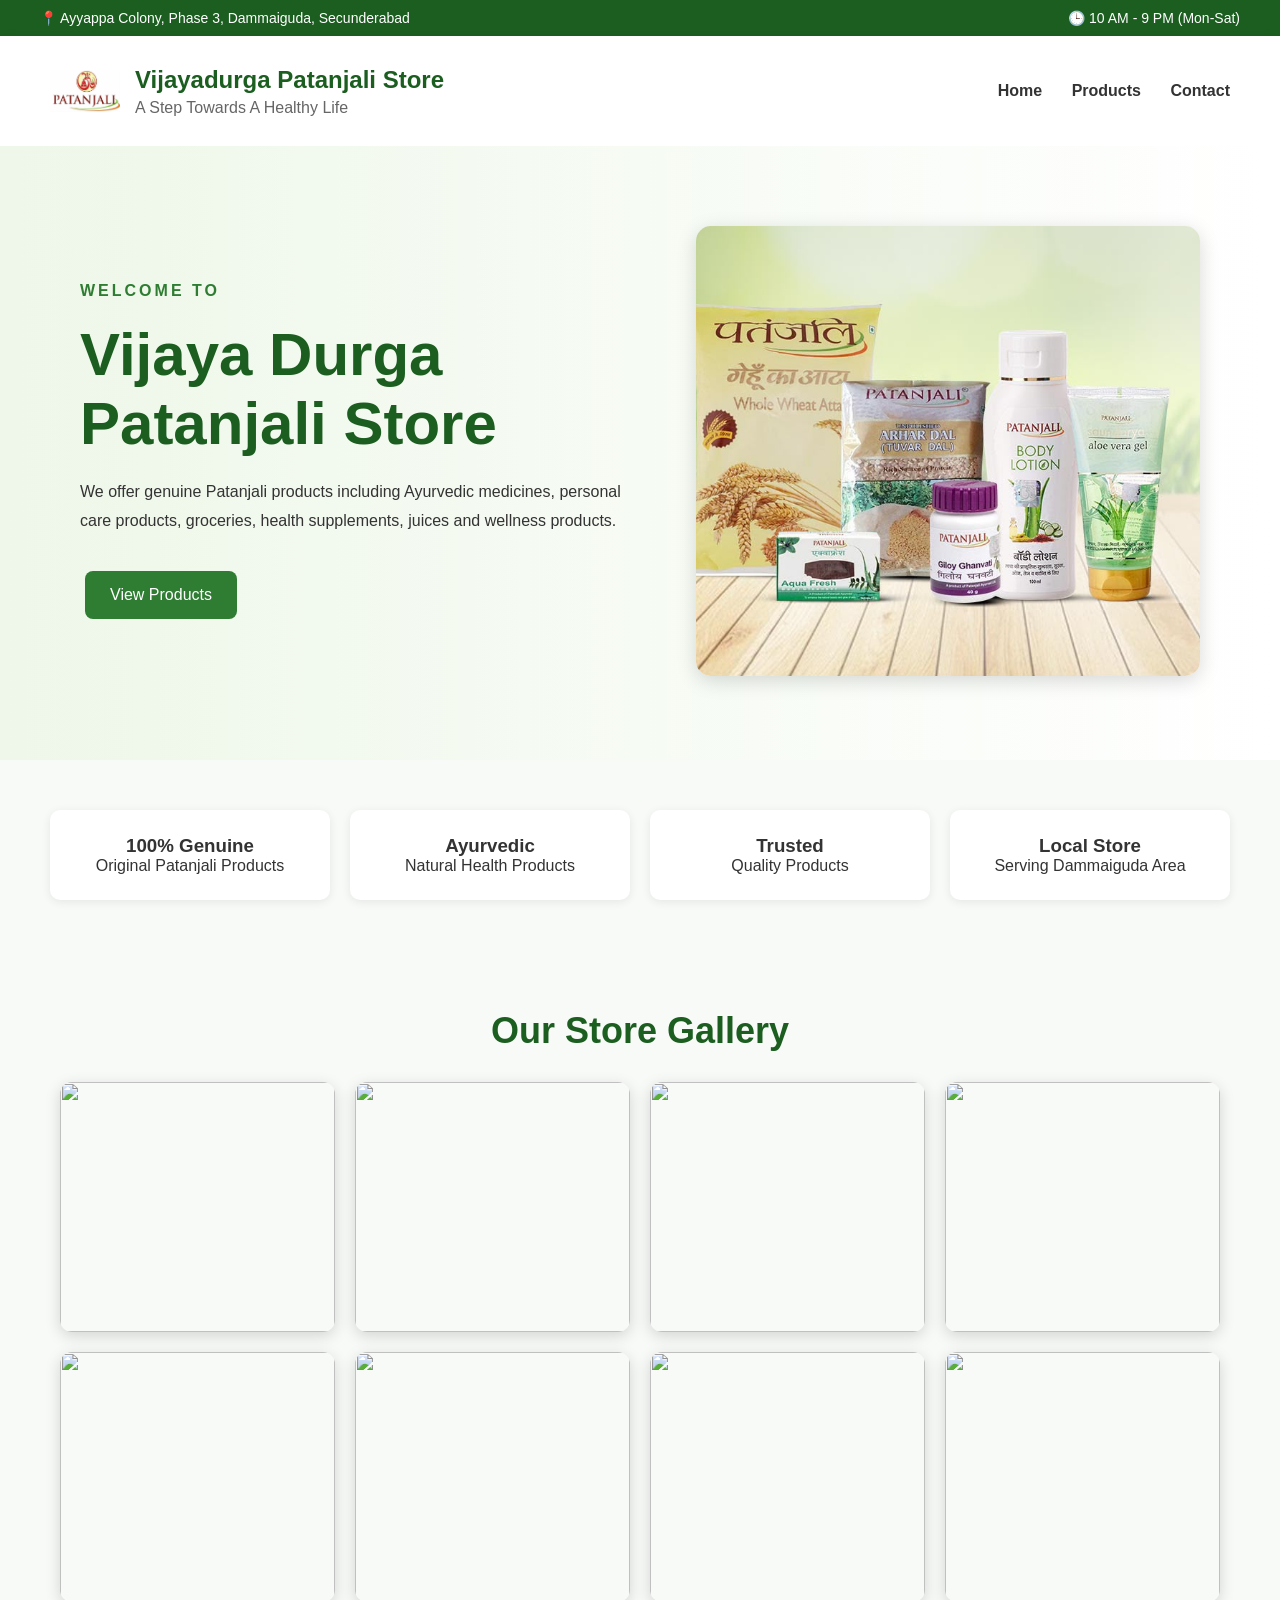
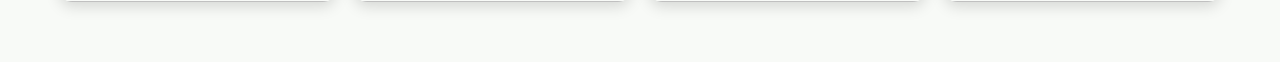
==== index.html @ 7ed3ec09 "Add files via upload" ====
<!DOCTYPE html>
<html lang="en">
<head>
    <meta charset="UTF-8">
    <meta name="viewport" content="width=device-width, initial-scale=1.0">
    <title>Vijayadurga Patanjali Store</title>
    <link rel="stylesheet" href="style.css">
</head>

<body>

<div class="top-bar">
    <span>📍 Ayyappa Colony, Phase 3, Dammaiguda, Secunderabad</span>
    <span>🕒 10 AM - 9 PM (Mon-Sat)</span>
</div>

<nav>

    <div class="logo">
        <img src="images/shop/logo.jpg" alt="Store Logo">

        <div class="logo-text">
            <h1>Vijayadurga Patanjali Store</h1>
            <p>A Step Towards A Healthy Life</p>
        </div>
    </div>

    <div class="menu">
        <a href="index.html">Home</a>
        <a href="products.html">Products</a>
        <a href="contact.html">Contact</a>
    </div>

</nav>

<section class="hero">

    <div class="hero-content">

        <h4>WELCOME TO</h4>

        <h1>
            Vijaya Durga <br>
            Patanjali Store
        </h1>

        <p>
            We offer genuine Patanjali products including Ayurvedic medicines,
            personal care products, groceries, health supplements, juices and
            wellness products.
        </p>

        <a href="products.html" class="btn">
            View Products
        </a>

    </div>

    <div class="hero-image">
        <img src="images/shop/hero.jpeg" alt="Store Image">
    </div>

</section>

<section class="features">

    <div class="feature-box">
        <h3>100% Genuine</h3>
        <p>Original Patanjali Products</p>
    </div>

    <div class="feature-box">
        <h3>Ayurvedic</h3>
        <p>Natural Health Products</p>
    </div>

    <div class="feature-box">
        <h3>Trusted</h3>
        <p>Quality Products</p>
    </div>

    <div class="feature-box">
        <h3>Local Store</h3>
        <p>Serving Dammaiguda Area</p>
    </div>

</section>

<section class="gallery">

    <h2>Our Store Gallery</h2>

    <div class="gallery-grid">

        <img src="C:\Users\Haritha Nagam\Desktop\patanjali\images\shop\image 1.jpg" onclick="openImage(this.src)">
        <img src="C:\Users\Haritha Nagam\Desktop\patanjali\images\shop\image 2.jpeg" onclick="openImage(this.src)">
        <img src="C:\Users\Haritha Nagam\Desktop\patanjali\images\shop\image 3.jpeg" onclick="openImage(this.src)">
        <img src="C:\Users\Haritha Nagam\Desktop\patanjali\images\shop\image 4.jpeg" onclick="openImage(this.src)">
        <img src="C:\Users\Haritha Nagam\Desktop\patanjali\images\shop\image 5.jpeg" onclick="openImage(this.src)">
        <img src="C:\Users\Haritha Nagam\Desktop\patanjali\images\shop\image 6.jpg" onclick="openImage(this.src)">
        <img src="C:\Users\Haritha Nagam\Desktop\patanjali\images\shop\image 7.jpg" onclick="openImage(this.src)">
        <img src="C:\Users\Haritha Nagam\Desktop\patanjali\images\shop\image 8.jpg" onclick="openImage(this.src)">

    </div>

</section>

<div id="lightbox" class="lightbox" onclick="closeImage()">
    <span class="close">&times;</span>
    <img id="lightbox-img" onclick="event.stopPropagation()">
</div>

<script>
function openImage(src){
    document.getElementById("lightbox").style.display = "flex";
    document.getElementById("lightbox-img").src = src;
}

function closeImage(){
    document.getElementById("lightbox").style.display = "none";
}
</script>

</body>
</html>
---- style.css ----
*{
    margin:0;
    padding:0;
    box-sizing:border-box;
}

body{
    font-family:'Segoe UI', sans-serif;
    background:#f8faf7;
    color:#333;
}

/* TOP BAR */

.top-bar{
    background:#1b5e20;
    color:white;
    padding:10px 40px;
    display:flex;
    justify-content:space-between;
    font-size:14px;
}

/* NAVBAR */

nav{
    background:white;
    padding:20px 50px;

    display:flex;
    justify-content:space-between;
    align-items:center;

    box-shadow:0 2px 10px rgba(0,0,0,0.08);
}

.logo{
    display:flex;
    align-items:center;
    gap:15px;
}

.logo img{
    width:70px;
    height:70px;
    object-fit:contain;
}

.logo-text h1{
    color:#1b5e20;
    margin-bottom:5px;
}

.logo-text p{
    color:#666;
    font-size:16px;
}
.menu a{
    text-decoration:none;
    color:#333;
    margin-left:25px;
    font-weight:600;
}

.menu a:hover{
    color:#2e7d32;
}

/* HERO */

.hero{
    display:flex;
    justify-content:space-between;
    align-items:center;

    padding:80px;

    background:linear-gradient(
        to right,
        #eef7e9,
        #ffffff
    );
}

.hero-content{
    width:50%;
}

.hero-content h4{
    color:#2e7d32;
    letter-spacing:3px;
}

.hero-content h1{
    font-size:60px;
    color:#1b5e20;
    margin:20px 0;
}

.hero-content p{
    line-height:1.8;
    margin-bottom:30px;
}

.hero-image{
    width:45%;
}

.hero-image img{
    width:100%;
    height:450px;
    object-fit:cover;
    border-radius:15px;
    box-shadow:0 5px 20px rgba(0,0,0,0.15);
}

/* BUTTON */

.btn{
    background:#2e7d32;
    color:white;
    text-decoration:none;
    padding:15px 25px;
    border-radius:8px;
    display:inline-block;
    margin:5px;
}

.btn:hover{
    background:#1b5e20;
}

/* FEATURES */

.features{
    display:grid;
    grid-template-columns:repeat(4,1fr);
    gap:20px;

    padding:50px;
}

.feature-box{
    background:white;
    padding:25px;

    border-radius:10px;

    box-shadow:0 2px 10px rgba(0,0,0,0.08);

    text-align:center;
}

/* GALLERY */

.gallery{
    padding:60px;
    text-align:center;
}

.gallery h2{
    color:#1b5e20;
    margin-bottom:30px;
    font-size:36px;
}

.gallery-grid{
    display:grid;
    grid-template-columns:repeat(auto-fit,minmax(250px,1fr));
    gap:20px;
}

.gallery-grid img{
    width:100%;
    height:250px;
    object-fit:cover;
    border-radius:12px;
    box-shadow:0 4px 15px rgba(0,0,0,0.15);
    transition:0.3s;
    cursor:pointer;
}

.gallery-grid img:hover{
    transform:scale(1.05);
}

/* LIGHTBOX */

.lightbox{
    display:none;
    position:fixed;
    z-index:1000;
    left:0;
    top:0;
    width:100%;
    height:100%;
    background:rgba(0,0,0,0.9);

    justify-content:center;
    align-items:center;
}

.lightbox img{
    max-width:90%;
    max-height:85%;
    border-radius:10px;
}

.close{
    position:absolute;
    top:20px;
    right:40px;
    color:white;
    font-size:50px;
    cursor:pointer;
}

/* CONTACT PAGE */

.contact-section{
    padding:80px 20px;
}

.contact-card{
    max-width:700px;
    margin:auto;

    background:white;
    padding:40px;

    border-radius:15px;

    box-shadow:0 5px 20px rgba(0,0,0,0.1);

    text-align:center;
}

.contact-card h1{
    color:#1b5e20;
    margin-bottom:25px;
}

.contact-card p{
    margin:15px 0;
    font-size:18px;
}

.contact-buttons{
    margin-top:25px;
}

.map-section{
    padding:40px;
}

.map-section h2{
    text-align:center;
    color:#1b5e20;
    margin-bottom:20px;
}

/* MOBILE */

@media(max-width:768px){

    .top-bar{
        flex-direction:column;
        gap:5px;
        text-align:center;
    }

    nav{
        flex-direction:column;
        gap:20px;
    }

    .hero{
        flex-direction:column;
        text-align:center;
    }

    .hero-content,
    .hero-image{
        width:100%;
    }

    .hero-content h1{
        font-size:40px;
    }

    .features{
        grid-template-columns:1fr;
    }
}
/* PRODUCTS PAGE */

.products-section{
    padding:60px;
    text-align:center;
}

.products-section h1{
    color:#1b5e20;
    font-size:42px;
    margin-bottom:10px;
}

.products-subtitle{
    color:#666;
    margin-bottom:40px;
}

.products-grid{
    display:grid;
    grid-template-columns:repeat(auto-fit,minmax(250px,1fr));
    gap:25px;
}

.product-card{
    background:white;
    border-radius:15px;
    overflow:hidden;
    box-shadow:0 4px 15px rgba(0,0,0,0.1);
    transition:0.3s;
}

.product-card:hover{
    transform:translateY(-8px);
}

.product-card img{
    width:100%;
    height:250px;
    object-fit:cover;
}

.product-card h3{
    padding:20px;
    color:#1b5e20;
}
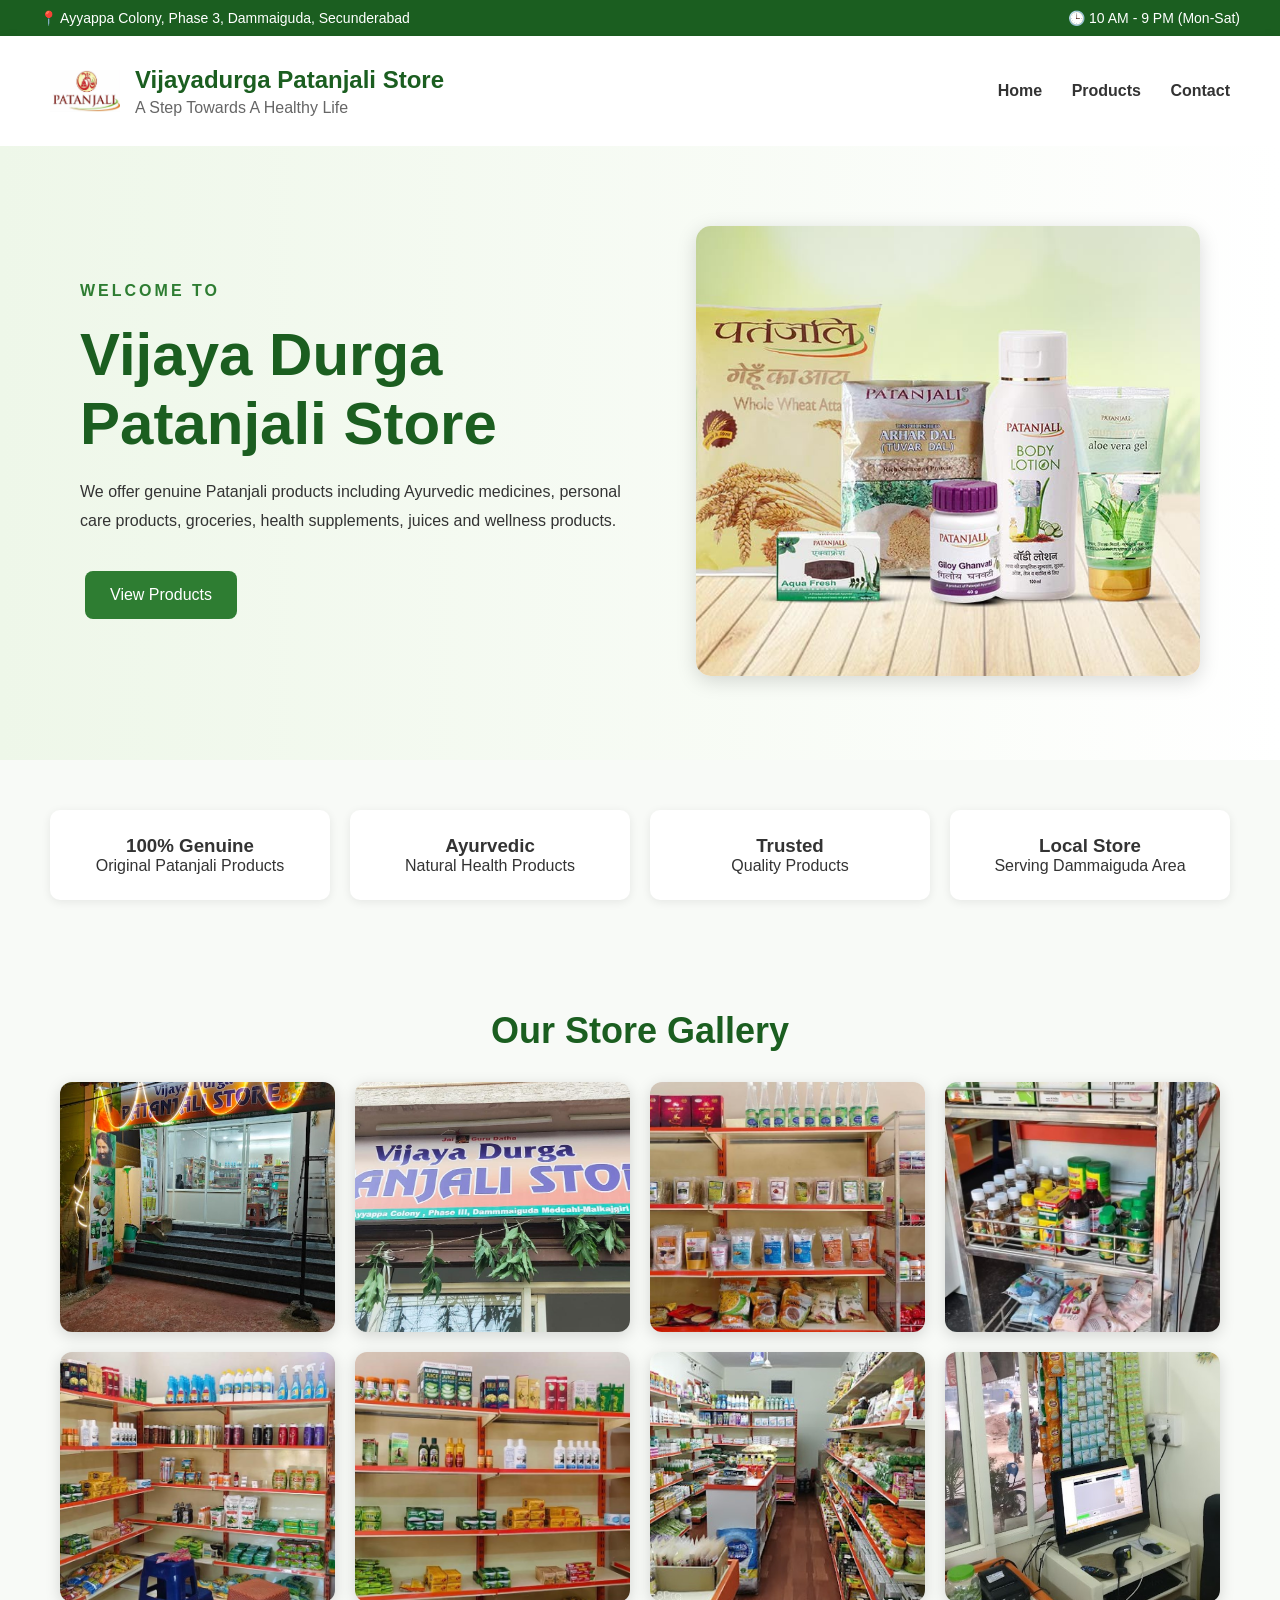
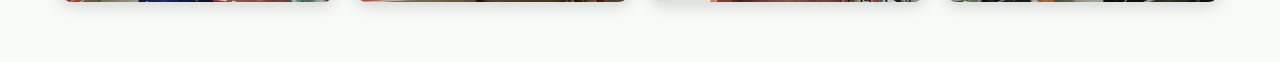
==== commit beefe824: "Fix HTML encoding issues in index.html" ====
--- a/index.html
+++ b/index.html
@@ -92,14 +92,14 @@
 
     <div class="gallery-grid">
 
-        <img src="C:\Users\Haritha Nagam\Desktop\patanjali\images\shop\image 1.jpg" onclick="openImage(this.src)">
-        <img src="C:\Users\Haritha Nagam\Desktop\patanjali\images\shop\image 2.jpeg" onclick="openImage(this.src)">
-        <img src="C:\Users\Haritha Nagam\Desktop\patanjali\images\shop\image 3.jpeg" onclick="openImage(this.src)">
-        <img src="C:\Users\Haritha Nagam\Desktop\patanjali\images\shop\image 4.jpeg" onclick="openImage(this.src)">
-        <img src="C:\Users\Haritha Nagam\Desktop\patanjali\images\shop\image 5.jpeg" onclick="openImage(this.src)">
-        <img src="C:\Users\Haritha Nagam\Desktop\patanjali\images\shop\image 6.jpg" onclick="openImage(this.src)">
-        <img src="C:\Users\Haritha Nagam\Desktop\patanjali\images\shop\image 7.jpg" onclick="openImage(this.src)">
-        <img src="C:\Users\Haritha Nagam\Desktop\patanjali\images\shop\image 8.jpg" onclick="openImage(this.src)">
+        <img src="images/shop/image 1.jpg" onclick="openImage(this.src)">
+        <img src="images/shop/image 2.jpeg" onclick="openImage(this.src)">
+        <img src="images/shop/image 3.jpeg" onclick="openImage(this.src)">
+        <img src="images/shop/image 4.jpeg" onclick="openImage(this.src)">
+        <img src="images/shop/image 5.jpeg" onclick="openImage(this.src)">
+        <img src="images/shop/image 6.jpg" onclick="openImage(this.src)">
+        <img src="images/shop/image 7.jpg" onclick="openImage(this.src)">
+        <img src="images/shop/image 8.jpg" onclick="openImage(this.src)">
 
     </div>
 
@@ -122,4 +122,4 @@
 </script>
 
 </body>
-</html>+</html>
